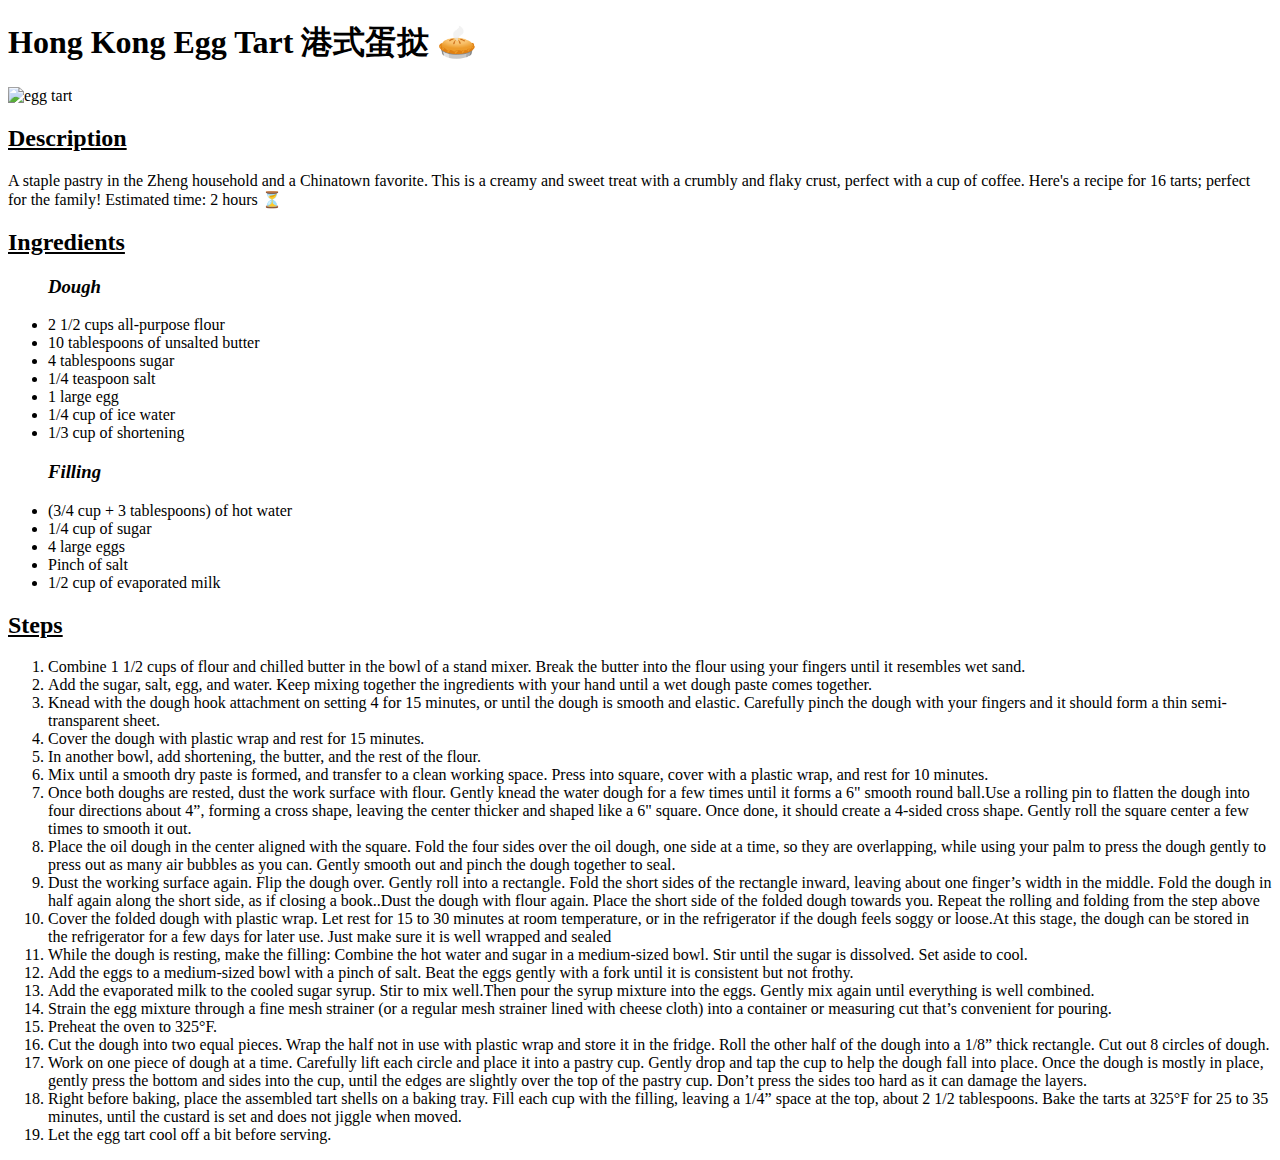
==== recipes/港式蛋挞.html @ 71ea7d85 "Added a recipe to the main website" ====
<!DOCTYPE html>
<html lang ="en"> 
<body>
    <h1>Hong Kong Egg Tart 港式蛋挞 🥧</h1>
    <img src="/home/min/repos/mins-recipes/images/eggtart.gif" alt="egg tart"/>
    <h2><u>Description</u></h2> 
    <p>A staple pastry in the Zheng household and a Chinatown favorite. This is a creamy and sweet treat with a crumbly and flaky crust, perfect with a cup of coffee. Here's a recipe for 16 tarts; perfect for the family!
    Estimated time: 2 hours ⏳</p>

    <h2><u>Ingredients</u></h2>
    <ul>
        <h3><em>Dough</em></h3>
        <li>2 1/2 cups all-purpose flour</li>
        <li>10 tablespoons of unsalted butter</li>
        <li>4 tablespoons sugar</li>
        <li>1/4 teaspoon salt</li>
        <li>1 large egg</li>
        <li>1/4 cup of ice water</li>
        <li>1/3 cup of shortening</li>

        <h3><em>Filling</em></h3>
        <li>(3/4 cup + 3 tablespoons) of hot water</li>
        <li>1/4 cup of sugar</li>
        <li>4 large eggs</li>
        <li>Pinch of salt</li>
        <li>1/2 cup of evaporated milk</li>
    </ul>
    
    <h2><u>Steps</u></h2>
    <ol>
        <li>
            Combine 1 1/2 cups of flour and chilled butter in the bowl of a stand mixer. Break the butter into the flour using your fingers until it resembles wet sand.
        </li>
        <li>
            Add the sugar, salt, egg, and water. Keep mixing together the ingredients with your hand until a wet dough paste comes together.
        </li>
        <li>
            Knead with the dough hook attachment on setting 4 for 15 minutes, or until the dough is smooth and elastic.  Carefully pinch the dough with your fingers and it should form a thin semi-transparent sheet.
        </li>
        <li>Cover the dough with plastic wrap and rest for 15 minutes.</li>
        <li>In another bowl, add shortening, the butter, and the rest of the flour.</li>
        <li>Mix until a smooth dry paste is formed, and transfer to a clean working space. Press into square, cover with a plastic wrap, and rest for 10 minutes.</li>
        <li>Once both doughs are rested, dust the work surface with flour. Gently knead the water dough for a few times until it forms a 6" smooth round ball.Use a rolling pin to flatten the dough into four directions about 4”, forming a cross shape, leaving the center thicker and shaped like a 6" square. Once done, it should create a 4-sided cross shape. Gently roll the square center a few times to smooth it out.</li>
        <li>Place the oil dough in the center aligned with the square. Fold the four sides over the oil dough, one side at a time, so they are overlapping, while using your palm to press the dough gently to press out as many air bubbles as you can. Gently smooth out and pinch the dough together to seal.</li>
        <li>Dust the working surface again. Flip the dough over. Gently roll into a rectangle.
        Fold the short sides of the rectangle inward, leaving about one finger’s width in the middle. Fold the dough in half again along the short side, as if closing a book..Dust the dough with flour again. Place the short side of the folded dough towards you. Repeat the rolling and folding from the step above</li>
        <li>Cover the folded dough with plastic wrap. Let rest for 15 to 30 minutes at room temperature, or in the refrigerator if the dough feels soggy or loose.At this stage, the dough can be stored in the refrigerator for a few days for later use. Just make sure it is well wrapped and sealed </li>
        <li>While the dough is resting, make the filling: Combine the hot water and sugar in a medium-sized bowl. Stir until the sugar is dissolved. Set aside to cool.</li>
        <li>Add the eggs to a medium-sized bowl with a pinch of salt. Beat the eggs gently with a fork until it is consistent but not frothy.</li>
        <li>Add the evaporated milk to the cooled sugar syrup. Stir to mix well.Then pour the syrup mixture into the eggs. Gently mix again until everything is well combined.</li>
        <li>Strain the egg mixture through a fine mesh strainer (or a regular mesh strainer lined with cheese cloth) into a container or measuring cut that’s convenient for pouring.</li>
        <li>Preheat the oven to 325°F.</li>
        <li>Cut the dough into two equal pieces. Wrap the half not in use with plastic wrap and store it in the fridge. Roll the other half of the dough into a 1/8” thick rectangle. Cut out 8 circles of dough.</li>
        <li>Work on one piece of dough at a time. Carefully lift each circle and place it into a pastry cup. Gently drop and tap the cup to help the dough fall into place. Once the dough is mostly in place, gently press the bottom and sides into the cup, until the edges are slightly over the top of the pastry cup. Don’t press the sides too hard as it can damage the layers. </li>
        <li>Right before baking, place the assembled tart shells on a baking tray. Fill each cup with the filling, leaving a 1/4” space at the top, about 2 1/2 tablespoons. Bake the tarts at 325°F for 25 to 35 minutes, until the custard is set and does not jiggle when moved.</li>
        <li>Let the egg tart cool off a bit before serving.</li>
    </ol>
</body>
</html>
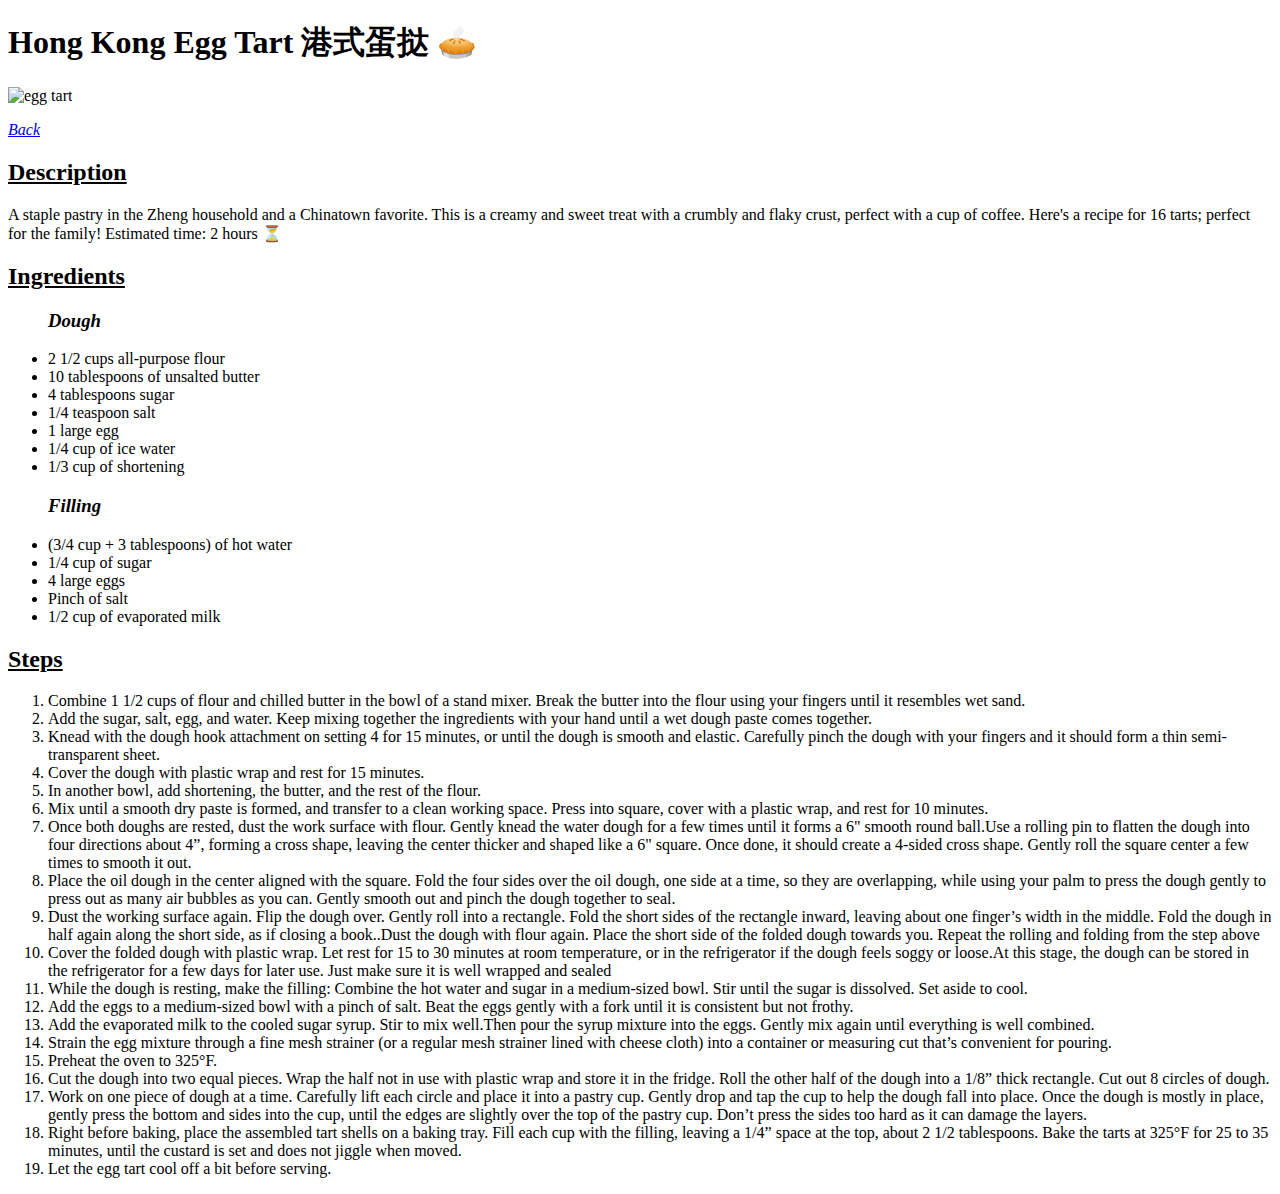
==== commit 03bafeb4: "added 'back' link" ====
--- a/recipes/港式蛋挞.html
+++ b/recipes/港式蛋挞.html
@@ -3,6 +3,7 @@
 <body>
     <h1>Hong Kong Egg Tart 港式蛋挞 🥧</h1>
     <img src="/home/min/repos/mins-recipes/images/eggtart.gif" alt="egg tart"/>
+    <p><a href="/home/min/repos/mins-recipes/index.html"><em>Back</em></a></p>
     <h2><u>Description</u></h2> 
     <p>A staple pastry in the Zheng household and a Chinatown favorite. This is a creamy and sweet treat with a crumbly and flaky crust, perfect with a cup of coffee. Here's a recipe for 16 tarts; perfect for the family!
     Estimated time: 2 hours ⏳</p>
